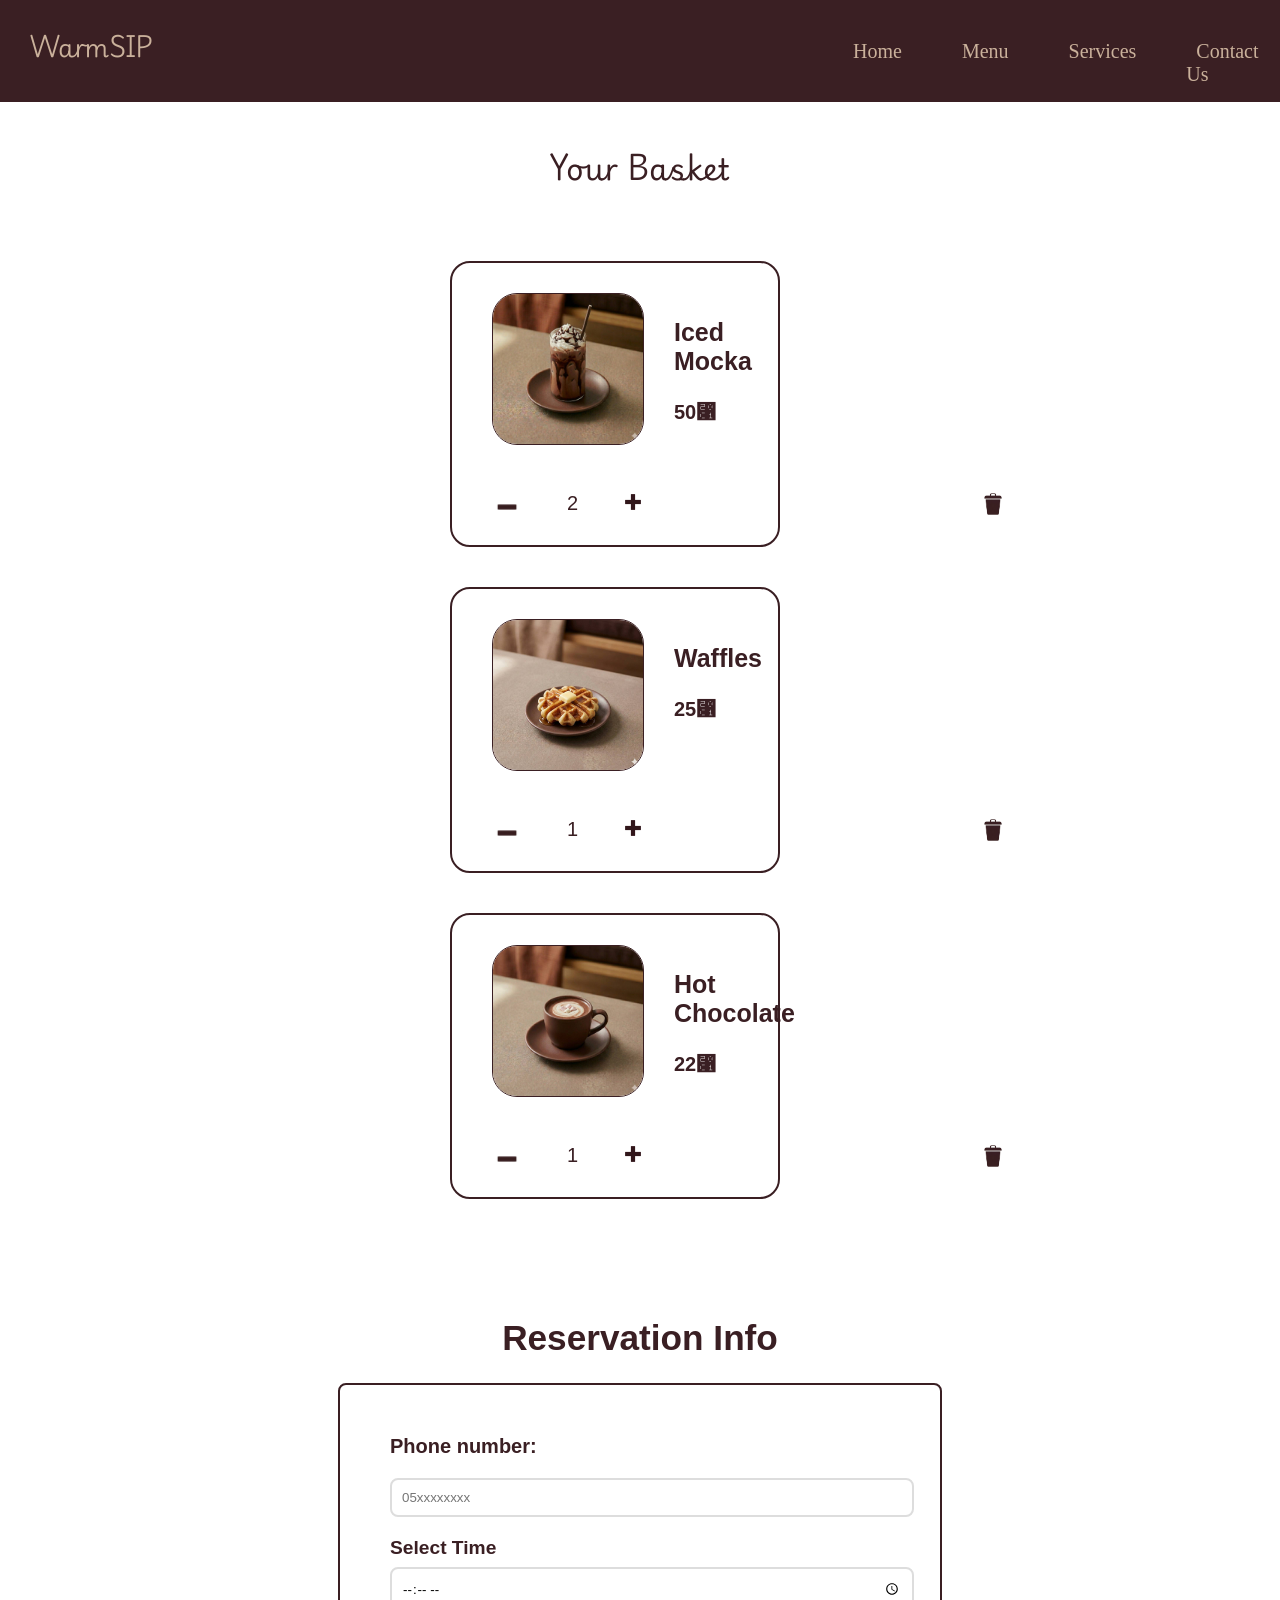
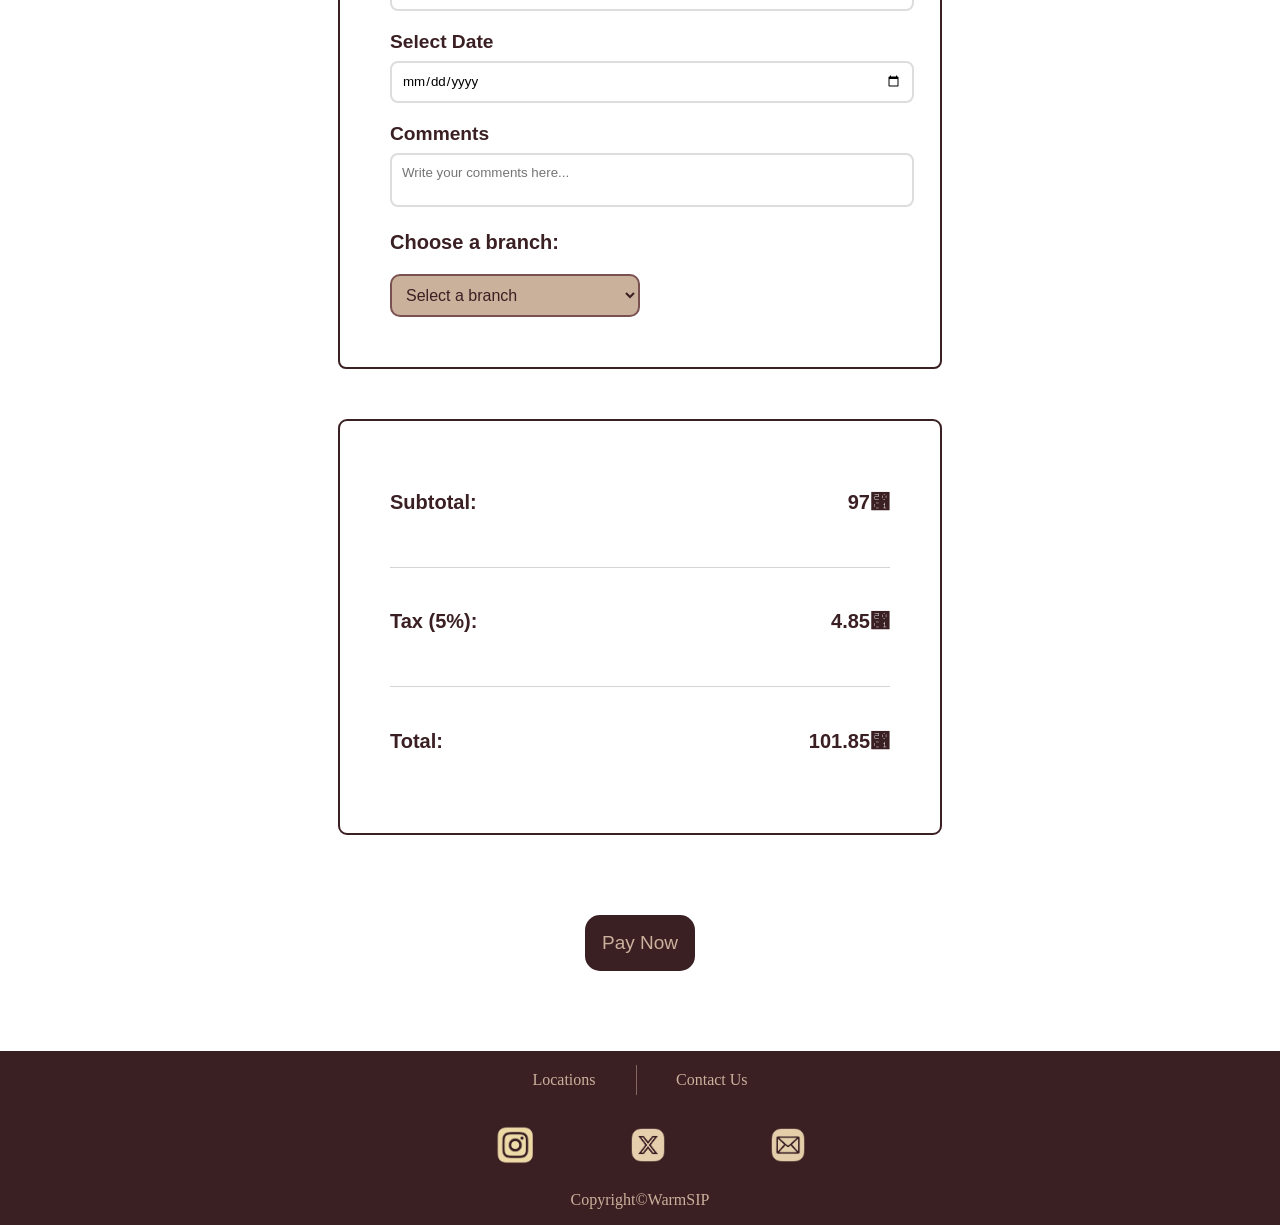
==== basket.html @ b8ad610c "add icons and make small improvments" ====
<!DOCTYPE html>
<html lang="en">

<head>
    <meta charset="UTF-8">
    <meta name="viewport" content="width=device-width, initial-scale=1.0">
    <title>Order Page</title>
    <link rel="stylesheet" href="Assets/css_files/basket.css">
    <link rel="preconnect" href="https://fonts.googleapis.com">
    <link rel="preconnect" href="https://fonts.gstatic.com" crossorigin>
    <link href="https://fonts.googleapis.com/css2?family=Birthstone&family=Playwrite+IT+Moderna&display=swap"
        rel="stylesheet">
</head>

<body>
    <!-- starting of the header codes -->
    <header>
        <nav>
            <div class="header_elements">
                <a href="index.html">
                    <h3 class="logo">WarmSIP</h3>
                </a>
                <div class="header_rightSide">
                    <ul>
                        <li><a href="index.html">Home</a></li>
                        <li><a href="menu.html">Menu</a></li>
                        <li><a href="services.html">Services</a></li>
                        <li><a href="contact_us.html">Contact Us</a></li>
                    </ul>
                    <a href="basket.html"><img src="Assets/images/emptyBasket.png" width="75" alt="basket_icon"
                            class="basket_icon"></a>
                </div>
            </div>
        </nav>
    </header>
    <!-- ending of the header codes -->

    <!-- starting of main codes -->
    <main>

        <!-- starting of the title and items part  -->
        <h1>Your Basket</h1>

        <section class="cards">
            <!--starting of first product card -->
            <article class="card_content">
                <div class="infos"> <!--product info-->
                    <div class="photo"> <!--product photo-->
                        <img src="Assets/images/Iced_Mocha.jpg" alt="Iced Mocka photo" width="150">
                    </div>
                    <div class="text_info"> <!--title and price-->
                        <h3>Iced Mocka</h3>
                        <p class="price">50</p>
                    </div>
                </div>
                <div class="quantity_control"> <!--quantity control-->
                    <div class="quantity">
                        <img class="icon" src="Assets/images/thick_minus.png"
                            alt="minus sign to reduce product quantity by one" width="30" height="30">
                        <p>2</p>
                        <img class="icon" src="Assets/images/plus.png"
                            alt="plus sign to increase product quantity by one" width="20" height="20">
                    </div>
                    <div class="garbige">
                        <img class="icon" src="Assets/images/garbige.png" alt="garbige icon for removing the item"
                            width="40">
                    </div>
                </div>
            </article>
            <!--ending of first product card -->

            <!--starting of second product card -->
            <article class="card_content">
                <div class="infos"> <!--product info-->
                    <div class="photo"> <!--product photo-->
                        <img src="Assets/images/Waffles.jpg" alt="Waffles photo" width="150">
                    </div>


                    <div class="text_info"> <!--title and price-->
                        <h3>Waffles</h3>
                        <p class="price">25</p>
                    </div>
                </div>
                <div class="quantity_control"> <!--quantity control-->
                    <div class="quantity">
                        <img class="icon" src="Assets/images/thick_minus.png"
                            alt="minus sign to reduce product quantity by one" width="30" height="30">
                        <p>1</p>
                        <img class="icon" src="Assets/images/plus.png"
                            alt="plus sign to increase product quantity by one" width="20" height="20">
                    </div>
                    <div class="garbige">
                        <img class="icon" src="Assets/images/garbige.png" alt="garbige icon for removing the item"
                            width="40">
                    </div>
                </div>
            </article>
            <!--ending of second product card -->

            <!--starting of third product card -->
            <article class="card_content">
                <div class="infos"> <!--product info-->
                    <div class="photo"> <!--product photo-->
                        <img src="Assets/images/Hot_Chocolate.jpg" alt="Hot Chocolate photo" width="150">
                    </div>
                    <div class="text_info"> <!--title and price-->
                        <h3>Hot Chocolate</h3>
                        <p class="price">22</p>
                    </div>
                </div>
                <div class="quantity_control"> <!--quantity control-->
                    <div class="quantity">
                        <img class="icon" src="Assets/images/thick_minus.png"
                            alt="minus sign to reduce product quantity by one" width="30" height="30">
                        <p>1</p>
                        <img class="icon" src="Assets/images/plus.png"
                            alt="plus sign to increase product quantity by one" width="20" height="20">
                    </div>
                    <div class="garbige">
                        <img class="icon" src="Assets/images/garbige.png" alt="garbige icon for removing the item"
                            width="40">
                    </div>
                </div>
            </article>
            <!--ending of third product card -->

        </section>

        <!-- ending of the title and items part  -->



        <!-- reservation info, date, time and comments -->
        <form class="reservation_info" id="reservation_info">
            <h2 class="reservation_title">Reservation Info</h2>
            <div class="reservation_box">

                <label for="phoneNumber" class="small_label">Phone number:</label>
                <div class="input_group">
                    <input type="tel" id="phoneNumber" name="phoneNumber" placeholder="05xxxxxxxx" inputmode="numeric"
                        maxlength="10" required> 
                </div>

                <label for="reservation_time" class="time_label">Select Time</label>
                <div class="input_group">
                    <input type="time" id="reservation_time" name="reservation_time" required>
                </div>

                <label for="reservation_date" class="date_label">Select Date</label>
                <div class="input_group">
                    <input type="date" id="reservation_date" name="reservation_date" required min="2026-03-30">
                </div>

                <label for="reservation_comments" class="comments_label">Comments</label>
                <div class="input_group">
                    <textarea id="reservation_comments" name="reservation_comments"
                        placeholder="Write your comments here..."></textarea>
                </div>
                <div class="branch_box">
                    <label for="branch">Choose a branch:</label>

                    <select id="branch" name="branch" required>
                        <option disabled selected value="">Select a branch</option>
                        <option value="dhahran">Prince Mutaib Road, Hajer District, Dhahran 34254, Saudi Arabia.
                        </option>
                        <option value="al_khobar">King Saud bin Abdulaziz Road, Al-Safa District, Al Khobar 34222,
                            Saudi
                            Arabia.</option>
                        <option value="dammam">Abu Bakr Al-Siddiq Street, Al-Manar District, Dammam 32274, Saudi
                            Arabia.
                        </option>
                    </select>
                </div>
            </div>
        </form>
        <!-- reservation info, date, time and comments -->



        <!-- starting of payment infos and total price  -->
        <section id="price_box">
            <div class="items">
                <p class="total">Subtotal:</p>
                <p class="price">97</p>
            </div>
            <hr>
            <div class="items">
                <p class="total">Tax (5%):</p>
                <p class="price"> 4.85</p>
            </div>
            <hr>
            <div class="items">
                <p class="total">Total:</p>
                <p class="price">101.85</p>
            </div>
        </section>

        <!-- ending of payment infos and total price  -->



        <!-- starting pay button  -->
        <button type="submit" form="reservation_info">Pay Now</button>
        <!-- ending pay button  -->

    </main>
    <!-- ending of main codes -->

    <!--starting of footer codes-->
    <footer>
        <div class="row_one">
            <a href="index.html#locations_part">Locations</a>
            <hr>
            <a href="" target="_blank">Contact Us</a>
        </div>
        <div class="row_tow">
            <ul>
                <li><a href="https://www.instagram.com/8ozcafe/?hl=ar" target="_blank"><img
                            src="Assets/images/instagramIcon.png" alt="Instagram Icon" width="55"></a></li>
                <li><a href="https://x.com/8ozcafe" target="_blank"><img src="Assets/images/xIcon.png"
                            alt="X Platform Icon" width="50"></a>
                </li>
                <li><a href="mailto:8Oz.coffee@gmail.com" target="_blank" class="instagramIcon"><img
                            src="Assets/images/emailIcon.png" alt="Email Icon" width="50" class="inst"></a></li>
            </ul>
        </div>
        <p>Copyright&copy;WarmSIP</p>
    </footer>
    <!--ending of footer codes-->

</body>

</html>
---- Assets/css_files/basket.css ----
/* basics */

body {
    min-height: 100vh;
    display: flex;
    flex-direction: column;
    padding: 0px;
    margin: 0px;
}

main {
    flex: 1;
}

a {
    text-decoration: none;
}


.logo {
    font-family: "Playwrite IT Moderna", cursive;
    font-optical-sizing: auto;
    color: #cab19b;
    font-weight: 350;
    font-style: bold;
    font-size: 25px;
    padding: 0px;
    margin: 15px 0px 0px 0px;
}

ul {
    list-style: none;
}

hr {
    border: none;
    background-color: #3a1f23;
    width: 500px;
    height: 0.5px;
    opacity: 0.2;
}

button {
    border: none;
    background-color: #3a1f23;
    color: #cab19b;
    padding: 17px;
    border-radius: 15px;
    font-size: 19px;
    display: block;
    margin: auto;
    margin-bottom: 80px;
    margin-top: 80px;
}

/* button on hover (about us part) */
button:hover {
    background-color: #7a5051;
    transform: scale(1.1);
    transition: 0.2s;
    color: #cab19b;
}


/* header codes */
header {
    background-color: #3a1f23;
    padding: 0px;
    margin: 0px;
    position: sticky;
    top: 0px;
    z-index: 1000;
}


.header_elements,
.header_rightSide {
    display: flex;
}

.header_elements ul {
    display: flex;
    list-style: none;
    gap: 40px;
    margin-top: 30px;

}

.header_elements li a {
    color: #cab19b;
    font-size: 20px;
    padding: 10px;
}

.header_elements {
    margin-left: 30px;
    gap: 650px;
    margin-top: 10px;
}

.header_rightSide {
    gap: 70px;
}

/* on hover on header elements */

.header_elements li a:hover {
    border-radius: 40px;
    box-shadow: 0 0 10px #cab19b;
}

.basket_icon:hover,
.logo:hover {
    box-shadow: 0 0 10px #cab19b;
    border-radius: 20px;
}




/* footer */
footer {
    background-color: #3a1f23;
}

footer hr {
    border: none;
    height: 30px;
    width: 0.5px;
    margin: auto;
    opacity: 0.5;
    background-color: #cab19b;
    padding: 0px;
    margin: 0px;

}

.row_one {
    width: auto;
    padding-top: 10px;
    display: flex;
    justify-content: center;
    align-items: center;
    gap: 30px;
}

.row_one a {
    color: #cab19b;
    padding: 10px;
}

.row_tow ul {
    width: auto;
    padding-top: 4px;
    display: flex;
    justify-content: center;
    align-items: center;
    gap: 80px;
    list-style: none;
    padding-right: 10px;
}

footer p {
    color: #cab19b;
    display: flex;
    justify-content: center;
    align-items: center;
}

.instagramIcon {
    padding: 10px;
}

/* on hover on footer */
.row_tow img:hover,
.row_one a:hover {
    border-radius: 40px;
    box-shadow: 0 0 10px #cab19b;
}


/* <!-- starting of the title and items part (Jana) --> */
h1 {
    text-align: center;
    color: #3a1f23;
    font-family: "Playwrite IT Moderna", cursive;
    margin-bottom: 70px;
    margin-top: 40px;
      font-size: 30px;
}

/* .cards hr {
    margin: 0px 80px;
    opacity: 0.2;
    width: 1200px;
    height: 1px;
    border: none;
    background-color: #3a1f23;

} */

.card_content {
    display: flex;
    margin-left: 150px;
    flex-direction: column;
    margin-top: 25px;
    border: 2px solid #3a1f23;
    border-radius: 20px;
    padding: 30px 0px 10px 40px;
    margin-right: 500px;
    margin-left: 450px;
    margin-bottom: 40px;
}

.quantity {
    display: flex;
    gap: 45px;
    margin-top: 23px;
}

.quantity_control {
    display: flex;
}

.infos {
    display: flex;
}

.text_info {
    margin-left: 30px;
}

.text_info h3 {
    color: #3a1f23;
    font-family: 'Trebuchet MS', 'Lucida Sans Unicode', 'Lucida Grande', 'Lucida Sans', Arial, sans-serif;
    font-size: 25px;

}

.card_content p {
    color: #3a1f23;
    font-family: 'Trebuchet MS', 'Lucida Sans Unicode', 'Lucida Grande', 'Lucida Sans', Arial, sans-serif;
    font-size: 20px;
}

.price::after {
    content: "⃁";
}

.garbige {
    margin-left: 330px;
    margin-top: 15px;
}

.photo img {
    border-radius: 25px;
    border: 1.8px solid #3a1f23;
}

.quantity_control img {
    margin-top: 20px;
}

.icon:hover {
    transform: scale(1.3);
    transition: 0.08s;
}

.card_content:hover {
    box-shadow: 10px 10px 20px #7a5051;
}

/* <!-- ending of the title and items part (Jana) --> */



/* <!-- starting of the drop list (Zahrah) --> */
.basket_section {
    padding: 40px;
    text-align: center;
    transform: scale(1.3);
}


.branch_box {
    margin-top: 20px;
}

label {
    font-weight: bold;
    font-size: 20px;
    color: #3a1f23;
    display: block;
    margin-bottom: 20px;
    font-family: 'Trebuchet MS', 'Lucida Sans Unicode', 'Lucida Grande', 'Lucida Sans', Arial, sans-serif;

}

select {
    width: 250px;
    padding: 10px;
    font-size: 16px;
    border: 2px solid #7a5051;
    border-radius: 10px;
    background-color: #cab19b;
    color: #3a1f23;

}

/* <!-- ending of the drop list (Zahrah) --> */



/* <!-- reservation info, date, time and comments (Roba) --> */
.reservation_info {
    padding: 50px 20px;
}

.reservation_box {
    max-width: 500px;
    margin: auto;
    background: white;
    padding: 50px;
    border-radius: 8px;
    border: 2px solid #3a1f23;
}

.reservation_title {
    text-align: center;
    color: #3a1f23;
    font-size: 2.2rem;
    margin-bottom: 25px;
    font-family: 'Trebuchet MS', 'Lucida Sans Unicode', 'Lucida Grande', 'Lucida Sans', Arial, sans-serif;

}

.time_label,
.date_label,
.comments_label {
    margin-bottom: 8px;
    color: #3a1f23;
    font-size: 1.2rem;
    font-family: 'Trebuchet MS', 'Lucida Sans Unicode', 'Lucida Grande', 'Lucida Sans', Arial, sans-serif;

}

.input_group {
    margin-bottom: 20px;
}

.input_group input,
.input_group textarea {
    width: 100%;
    padding: 10px;
    border: 2px solid #ddd;
    border-radius: 8px;
    font-family: 'Poppins', sans-serif;
}

.input_group input:focus,
.input_group textarea:focus {
    border-color: #3a1f23;
}

.input_group textarea {
    resize: none;
}

/* <!-- reservation info, date, time and comments (Roba) --> */



/* <!-- starting of payment infos and total price (Maria) --> */

#price_box {
    max-width: 500px;
    margin: auto;
    margin-bottom: 20px;
    display: flex;
    flex-direction: column;
    gap: 15px;
    background: white;
    padding: 50px;
    border-radius: 9px;
    border: 2px solid #3a1f23;
    font-family: 'Trebuchet MS', 'Lucida Sans Unicode', 'Lucida Grande', 'Lucida Sans', Arial, sans-serif;


}

.items {
    display: flex;
    justify-content: space-between;
    font-size: 20px;
    margin-bottom: 10px;
}

.total {
    font-weight: bold;
    color: #3a1f23;

}

.price {
    font-weight: bold;
    color: #3a1f23;
}

/* <!-- ending of payment infos and total price (Maria) --> */



/* <!-- starting pay button (Zahrah) --> */


/* <!-- ending pay button (Zahrah) --> */
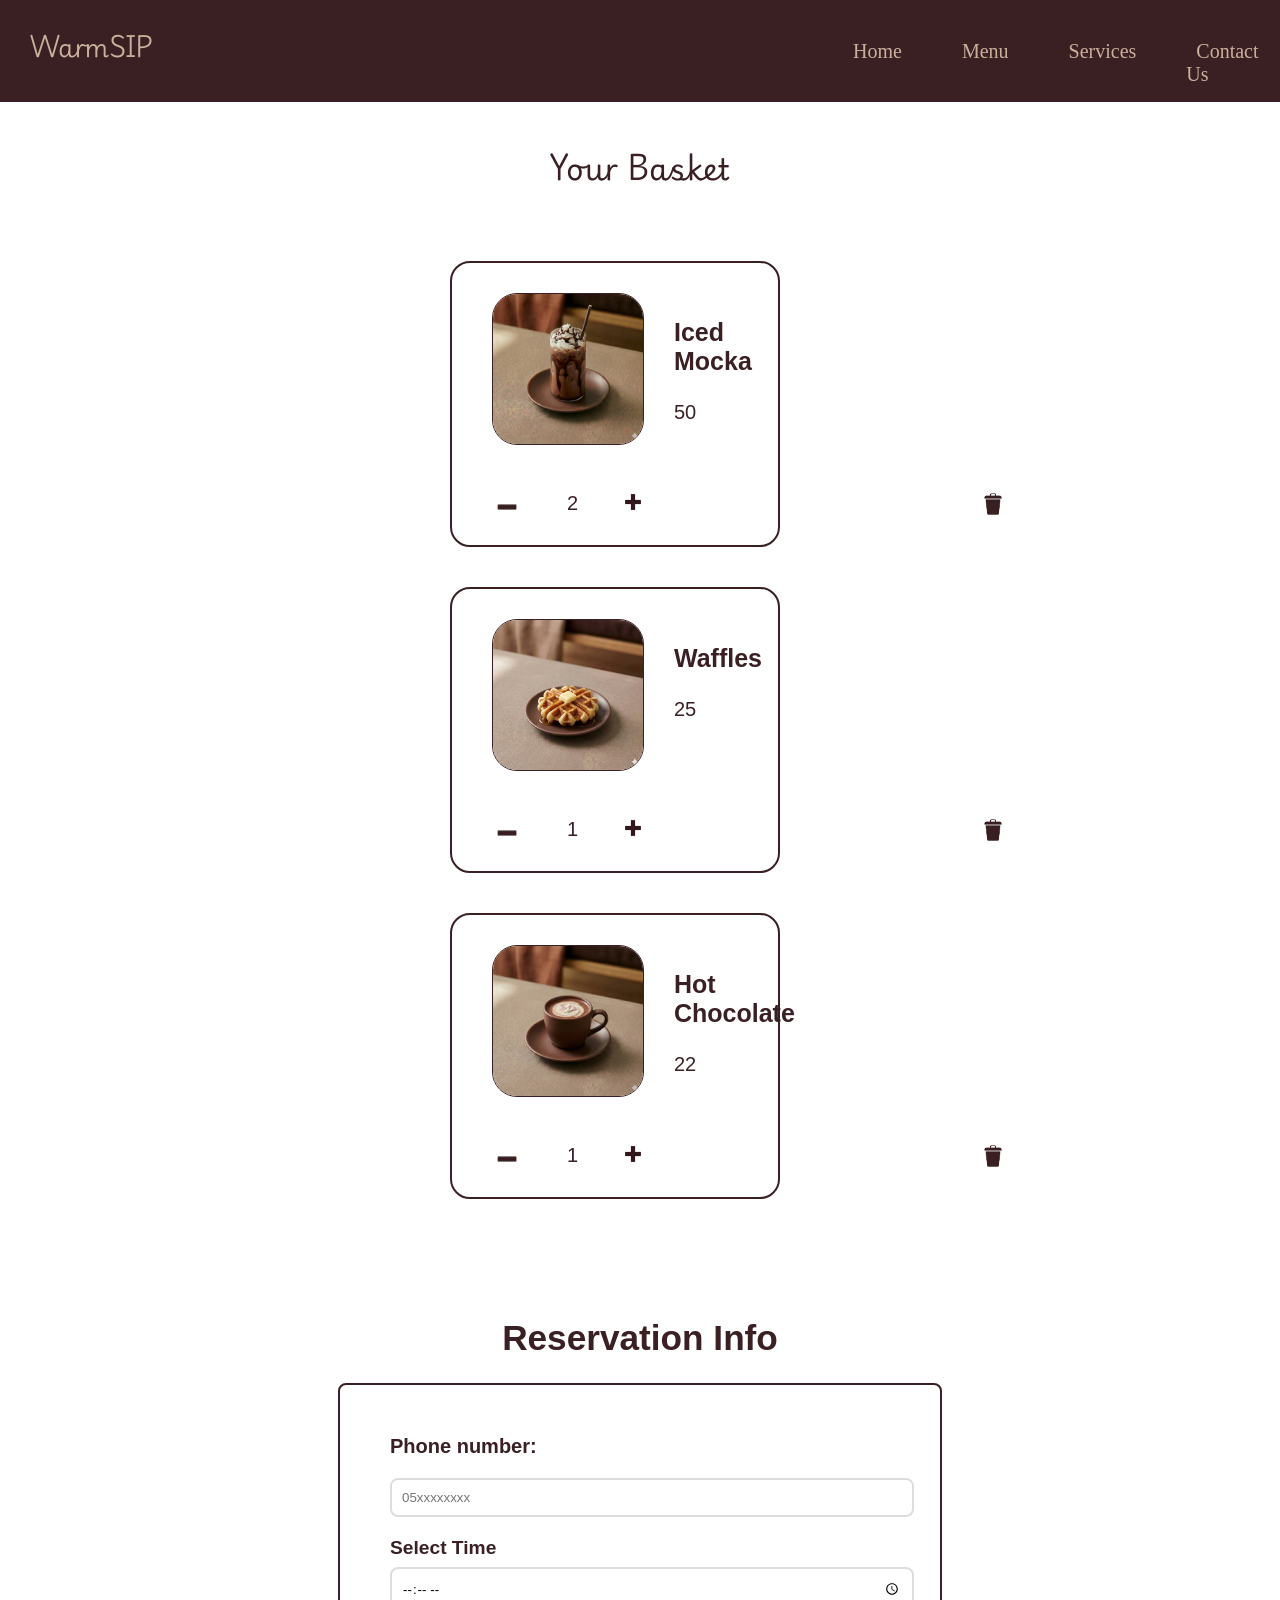
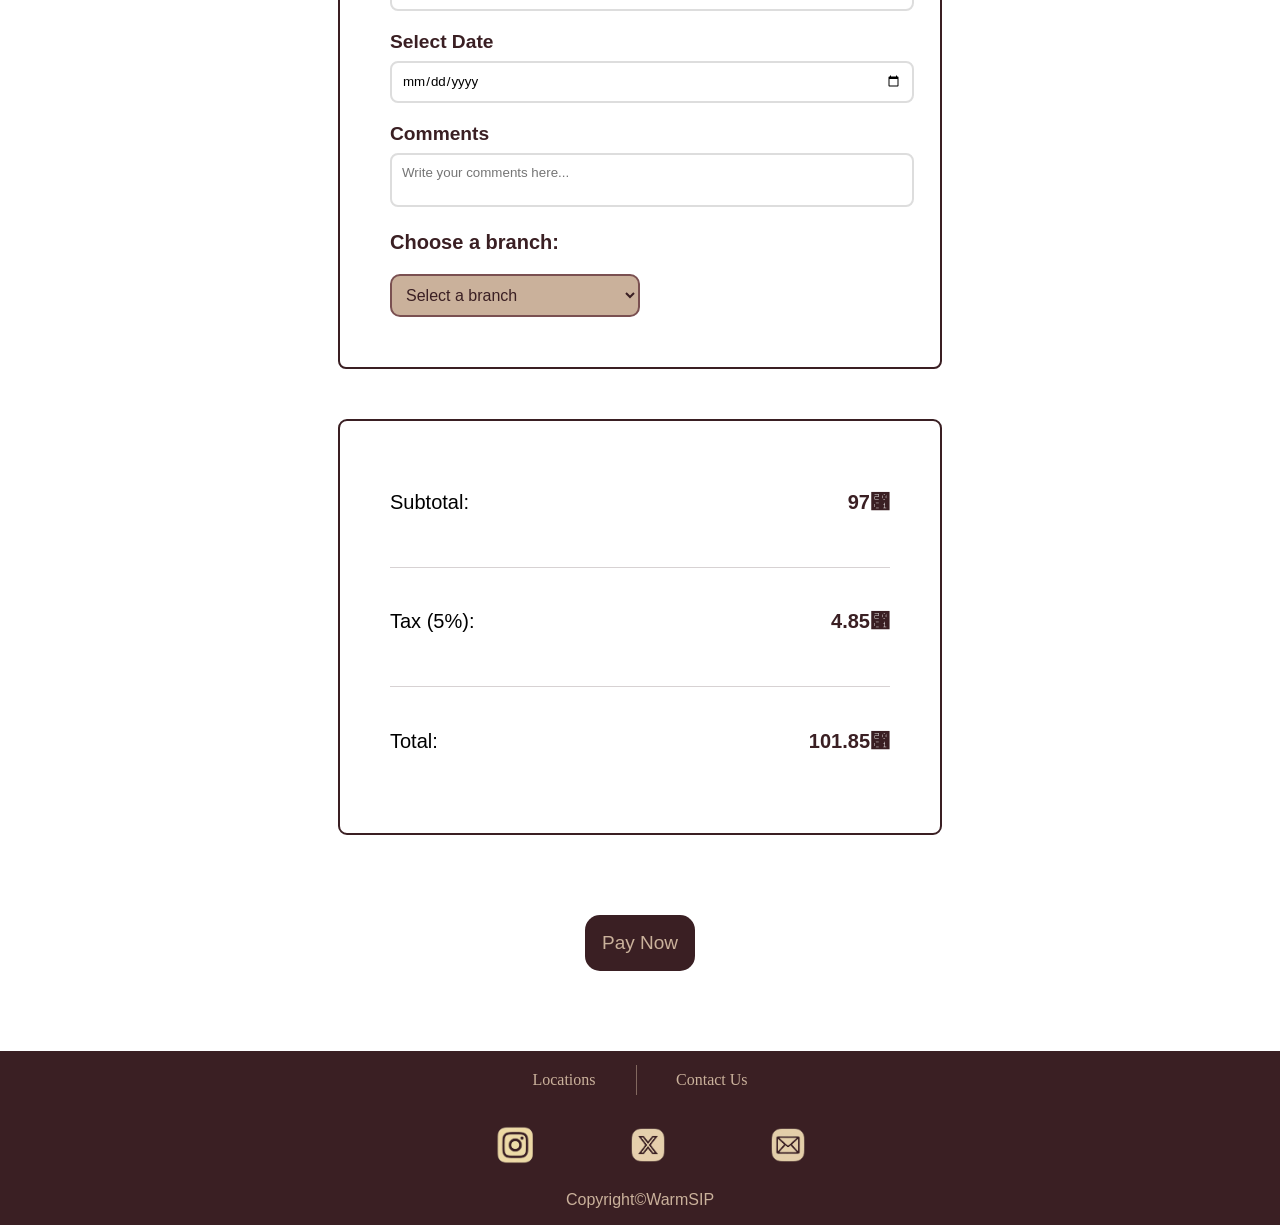
==== commit 19a333c7: "small changes in classes names" ====
--- a/basket.html
+++ b/basket.html
@@ -179,20 +179,20 @@
 
 
         <!-- starting of payment infos and total price  -->
-        <section id="price_box">
+        <section id="the_price">
             <div class="items">
-                <p class="total">Subtotal:</p>
-                <p class="price">97</p>
+                <p class="discribe">Subtotal:</p>
+                <p class="value">97</p>
             </div>
             <hr>
             <div class="items">
-                <p class="total">Tax (5%):</p>
-                <p class="price"> 4.85</p>
+                <p class="discribe">Tax (5%):</p>
+                <p class="value"> 4.85</p>
             </div>
             <hr>
             <div class="items">
-                <p class="total">Total:</p>
-                <p class="price">101.85</p>
+                <p class="discribe">Total:</p>
+                <p class="value">101.85</p>
             </div>
         </section>
 
--- a/Assets/css_files/basket.css
+++ b/Assets/css_files/basket.css
@@ -16,6 +16,10 @@
     text-decoration: none;
 }
 
+p {
+    font-family: 'Trebuchet MS', 'Lucida Sans Unicode', 'Lucida Grande', 'Lucida Sans', Arial, sans-serif;
+
+}
 
 .logo {
     font-family: "Playwrite IT Moderna", cursive;
@@ -179,25 +183,16 @@
 }
 
 
-/* <!-- starting of the title and items part (Jana) --> */
+/* <!-- starting of the title and items part  --> */
 h1 {
     text-align: center;
     color: #3a1f23;
     font-family: "Playwrite IT Moderna", cursive;
     margin-bottom: 70px;
     margin-top: 40px;
-      font-size: 30px;
-}
-
-/* .cards hr {
-    margin: 0px 80px;
-    opacity: 0.2;
-    width: 1200px;
-    height: 1px;
-    border: none;
-    background-color: #3a1f23;
-
-} */
+    font-size: 30px;
+}
+
 
 .card_content {
     display: flex;
@@ -239,11 +234,10 @@
 
 .card_content p {
     color: #3a1f23;
-    font-family: 'Trebuchet MS', 'Lucida Sans Unicode', 'Lucida Grande', 'Lucida Sans', Arial, sans-serif;
     font-size: 20px;
 }
 
-.price::after {
+.value::after {
     content: "⃁";
 }
 
@@ -270,11 +264,11 @@
     box-shadow: 10px 10px 20px #7a5051;
 }
 
-/* <!-- ending of the title and items part (Jana) --> */
-
-
-
-/* <!-- starting of the drop list (Zahrah) --> */
+/* <!-- ending of the title and items part --> */
+
+
+
+/* <!-- starting of the drop list  --> */
 .basket_section {
     padding: 40px;
     text-align: center;
@@ -307,11 +301,11 @@
 
 }
 
-/* <!-- ending of the drop list (Zahrah) --> */
-
-
-
-/* <!-- reservation info, date, time and comments (Roba) --> */
+/* <!-- ending of the drop list  --> */
+
+
+
+/* <!-- reservation info, date, time and comments  --> */
 .reservation_info {
     padding: 50px 20px;
 }
@@ -366,13 +360,13 @@
     resize: none;
 }
 
-/* <!-- reservation info, date, time and comments (Roba) --> */
-
-
-
-/* <!-- starting of payment infos and total price (Maria) --> */
-
-#price_box {
+/* <!-- reservation info, date, time and comments  --> */
+
+
+
+/* <!-- starting of payment infos and total price  --> */
+
+#the_price {
     max-width: 500px;
     margin: auto;
     margin-bottom: 20px;
@@ -383,9 +377,6 @@
     padding: 50px;
     border-radius: 9px;
     border: 2px solid #3a1f23;
-    font-family: 'Trebuchet MS', 'Lucida Sans Unicode', 'Lucida Grande', 'Lucida Sans', Arial, sans-serif;
-
-
 }
 
 .items {
@@ -401,12 +392,13 @@
 
 }
 
-.price {
+.value {
     font-weight: bold;
     color: #3a1f23;
 }
 
-/* <!-- ending of payment infos and total price (Maria) --> */
+
+/* <!-- ending of payment infos and total price  --> */
 
 
 
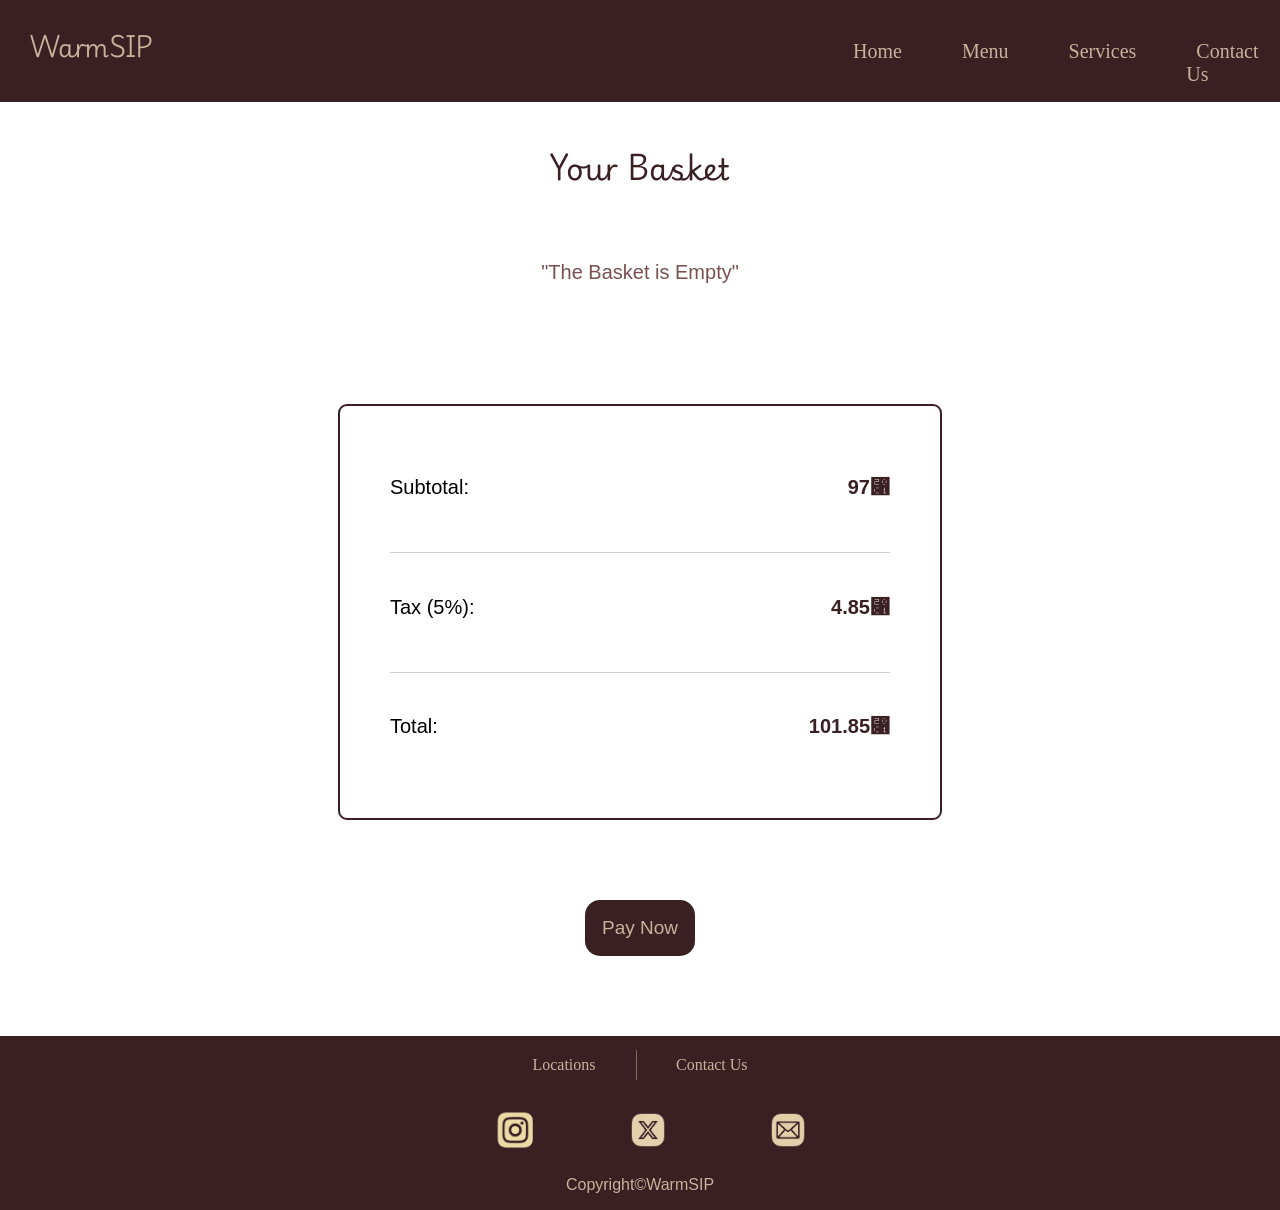
==== commit b364beb3: "Add functionalities: add item to basket, remove form basket, and quantity control" ====
--- a/basket.html
+++ b/basket.html
@@ -28,7 +28,7 @@
                         <li><a href="contact_us.html">Contact Us</a></li>
                     </ul>
                     <a href="basket.html"><img src="Assets/images/emptyBasket.png" width="75" alt="basket_icon"
-                            class="basket_icon"></a>
+                            class="basket_icon" id="basket_icon"></a>
                 </div>
             </div>
         </nav>
@@ -41,91 +41,7 @@
         <!-- starting of the title and items part  -->
         <h1>Your Basket</h1>
 
-        <section class="cards">
-            <!--starting of first product card -->
-            <article class="card_content">
-                <div class="infos"> <!--product info-->
-                    <div class="photo"> <!--product photo-->
-                        <img src="Assets/images/Iced_Mocha.jpg" alt="Iced Mocka photo" width="150">
-                    </div>
-                    <div class="text_info"> <!--title and price-->
-                        <h3>Iced Mocka</h3>
-                        <p class="price">50</p>
-                    </div>
-                </div>
-                <div class="quantity_control"> <!--quantity control-->
-                    <div class="quantity">
-                        <img class="icon" src="Assets/images/thick_minus.png"
-                            alt="minus sign to reduce product quantity by one" width="30" height="30">
-                        <p>2</p>
-                        <img class="icon" src="Assets/images/plus.png"
-                            alt="plus sign to increase product quantity by one" width="20" height="20">
-                    </div>
-                    <div class="garbige">
-                        <img class="icon" src="Assets/images/garbige.png" alt="garbige icon for removing the item"
-                            width="40">
-                    </div>
-                </div>
-            </article>
-            <!--ending of first product card -->
-
-            <!--starting of second product card -->
-            <article class="card_content">
-                <div class="infos"> <!--product info-->
-                    <div class="photo"> <!--product photo-->
-                        <img src="Assets/images/Waffles.jpg" alt="Waffles photo" width="150">
-                    </div>
-
-
-                    <div class="text_info"> <!--title and price-->
-                        <h3>Waffles</h3>
-                        <p class="price">25</p>
-                    </div>
-                </div>
-                <div class="quantity_control"> <!--quantity control-->
-                    <div class="quantity">
-                        <img class="icon" src="Assets/images/thick_minus.png"
-                            alt="minus sign to reduce product quantity by one" width="30" height="30">
-                        <p>1</p>
-                        <img class="icon" src="Assets/images/plus.png"
-                            alt="plus sign to increase product quantity by one" width="20" height="20">
-                    </div>
-                    <div class="garbige">
-                        <img class="icon" src="Assets/images/garbige.png" alt="garbige icon for removing the item"
-                            width="40">
-                    </div>
-                </div>
-            </article>
-            <!--ending of second product card -->
-
-            <!--starting of third product card -->
-            <article class="card_content">
-                <div class="infos"> <!--product info-->
-                    <div class="photo"> <!--product photo-->
-                        <img src="Assets/images/Hot_Chocolate.jpg" alt="Hot Chocolate photo" width="150">
-                    </div>
-                    <div class="text_info"> <!--title and price-->
-                        <h3>Hot Chocolate</h3>
-                        <p class="price">22</p>
-                    </div>
-                </div>
-                <div class="quantity_control"> <!--quantity control-->
-                    <div class="quantity">
-                        <img class="icon" src="Assets/images/thick_minus.png"
-                            alt="minus sign to reduce product quantity by one" width="30" height="30">
-                        <p>1</p>
-                        <img class="icon" src="Assets/images/plus.png"
-                            alt="plus sign to increase product quantity by one" width="20" height="20">
-                    </div>
-                    <div class="garbige">
-                        <img class="icon" src="Assets/images/garbige.png" alt="garbige icon for removing the item"
-                            width="40">
-                    </div>
-                </div>
-            </article>
-            <!--ending of third product card -->
-
-        </section>
+        <section class="cards" id="cards"></section>
 
         <!-- ending of the title and items part  -->
 
@@ -133,46 +49,7 @@
 
         <!-- reservation info, date, time and comments -->
         <form class="reservation_info" id="reservation_info">
-            <h2 class="reservation_title">Reservation Info</h2>
-            <div class="reservation_box">
-
-                <label for="phoneNumber" class="small_label">Phone number:</label>
-                <div class="input_group">
-                    <input type="tel" id="phoneNumber" name="phoneNumber" placeholder="05xxxxxxxx" inputmode="numeric"
-                        maxlength="10" required> 
-                </div>
-
-                <label for="reservation_time" class="time_label">Select Time</label>
-                <div class="input_group">
-                    <input type="time" id="reservation_time" name="reservation_time" required>
-                </div>
-
-                <label for="reservation_date" class="date_label">Select Date</label>
-                <div class="input_group">
-                    <input type="date" id="reservation_date" name="reservation_date" required min="2026-03-30">
-                </div>
-
-                <label for="reservation_comments" class="comments_label">Comments</label>
-                <div class="input_group">
-                    <textarea id="reservation_comments" name="reservation_comments"
-                        placeholder="Write your comments here..."></textarea>
-                </div>
-                <div class="branch_box">
-                    <label for="branch">Choose a branch:</label>
-
-                    <select id="branch" name="branch" required>
-                        <option disabled selected value="">Select a branch</option>
-                        <option value="dhahran">Prince Mutaib Road, Hajer District, Dhahran 34254, Saudi Arabia.
-                        </option>
-                        <option value="al_khobar">King Saud bin Abdulaziz Road, Al-Safa District, Al Khobar 34222,
-                            Saudi
-                            Arabia.</option>
-                        <option value="dammam">Abu Bakr Al-Siddiq Street, Al-Manar District, Dammam 32274, Saudi
-                            Arabia.
-                        </option>
-                    </select>
-                </div>
-            </div>
+            
         </form>
         <!-- reservation info, date, time and comments -->
 
@@ -228,7 +105,7 @@
         <p>Copyright&copy;WarmSIP</p>
     </footer>
     <!--ending of footer codes-->
-
+<script src="Assets/javascript/all.js"></script>
 </body>
 
 </html>
--- a/Assets/css_files/basket.css
+++ b/Assets/css_files/basket.css
@@ -205,20 +205,35 @@
     margin-right: 500px;
     margin-left: 450px;
     margin-bottom: 40px;
+
+}
+.quantity_control button {
+    background: none;
+    border-radius: 0px;
+    padding: 0px;
+    margin: 0px;
+
 }
 
 .quantity {
     display: flex;
-    gap: 45px;
+    gap: 20px;
     margin-top: 23px;
 }
 
+
 .quantity_control {
     display: flex;
+    margin-left: 40px;
+    align-items: center;
+    justify-content: center;
+    gap:1px;
 }
 
 .infos {
     display: flex;
+    margin-left: -50px;
+    margin-top: 15px;
 }
 
 .text_info {
@@ -405,4 +420,10 @@
 /* <!-- starting pay button (Zahrah) --> */
 
 
-/* <!-- ending pay button (Zahrah) --> */+/* <!-- ending pay button (Zahrah) --> */
+.empty {
+    color: #7a5051;
+    text-align: center;
+    font-size: 20px;
+
+}
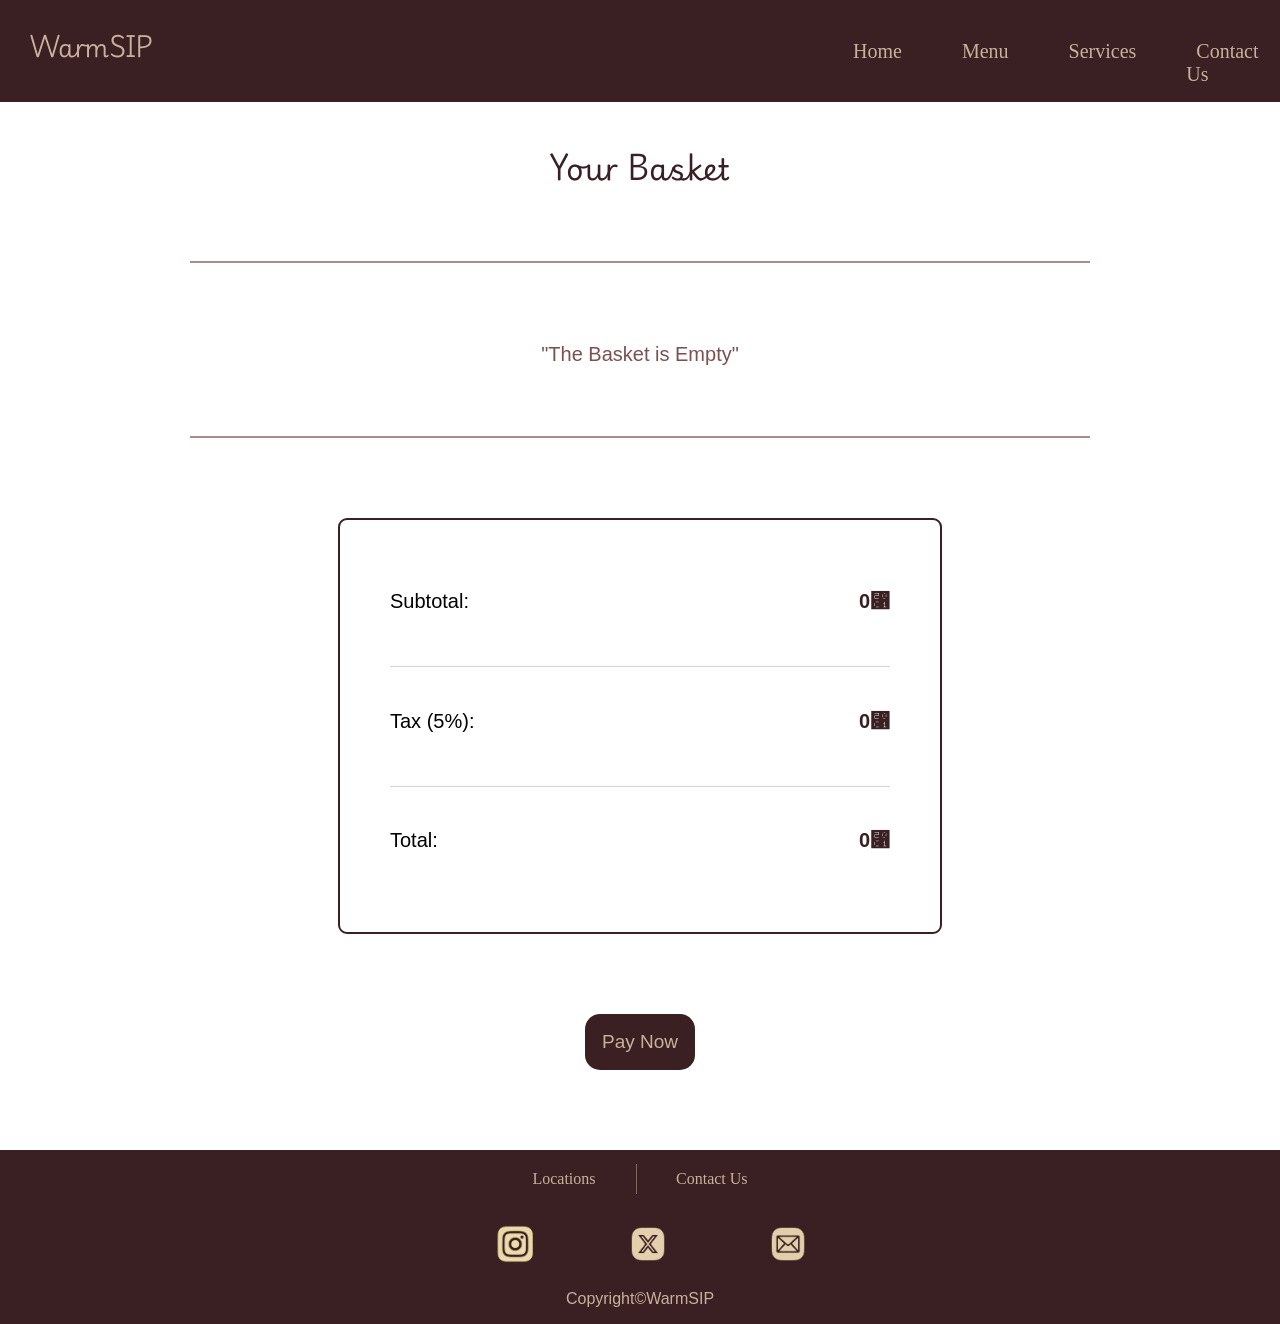
==== commit b8c42ca8: "update the total price box based on basked items" ====
--- a/basket.html
+++ b/basket.html
@@ -40,11 +40,11 @@
 
         <!-- starting of the title and items part  -->
         <h1>Your Basket</h1>
-
-        <section class="cards" id="cards"></section>
+        <hr class="breaker">
+        <section class="cards" style="margin-bottom: 70px;" id="cards"></section>
 
         <!-- ending of the title and items part  -->
-
+        <hr class="breaker">
 
 
         <!-- reservation info, date, time and comments -->
@@ -59,17 +59,17 @@
         <section id="the_price">
             <div class="items">
                 <p class="discribe">Subtotal:</p>
-                <p class="value">97</p>
+                <p class="value" id="subtotal">0</p>
             </div>
             <hr>
             <div class="items">
                 <p class="discribe">Tax (5%):</p>
-                <p class="value"> 4.85</p>
+                <p class="value" id="tax">0</p>
             </div>
             <hr>
             <div class="items">
                 <p class="discribe">Total:</p>
-                <p class="value">101.85</p>
+                <p class="value" id="total">0</p>
             </div>
         </section>
 
--- a/Assets/css_files/basket.css
+++ b/Assets/css_files/basket.css
@@ -119,7 +119,15 @@
     border-radius: 20px;
 }
 
-
+.breaker {
+    background-color: #7a5051;
+    border: none;
+    opacity: 0.65;
+    height: 2px;
+    margin-top: 15px;
+    margin-bottom: 80px;
+    width: 900px;
+}
 
 
 /* footer */
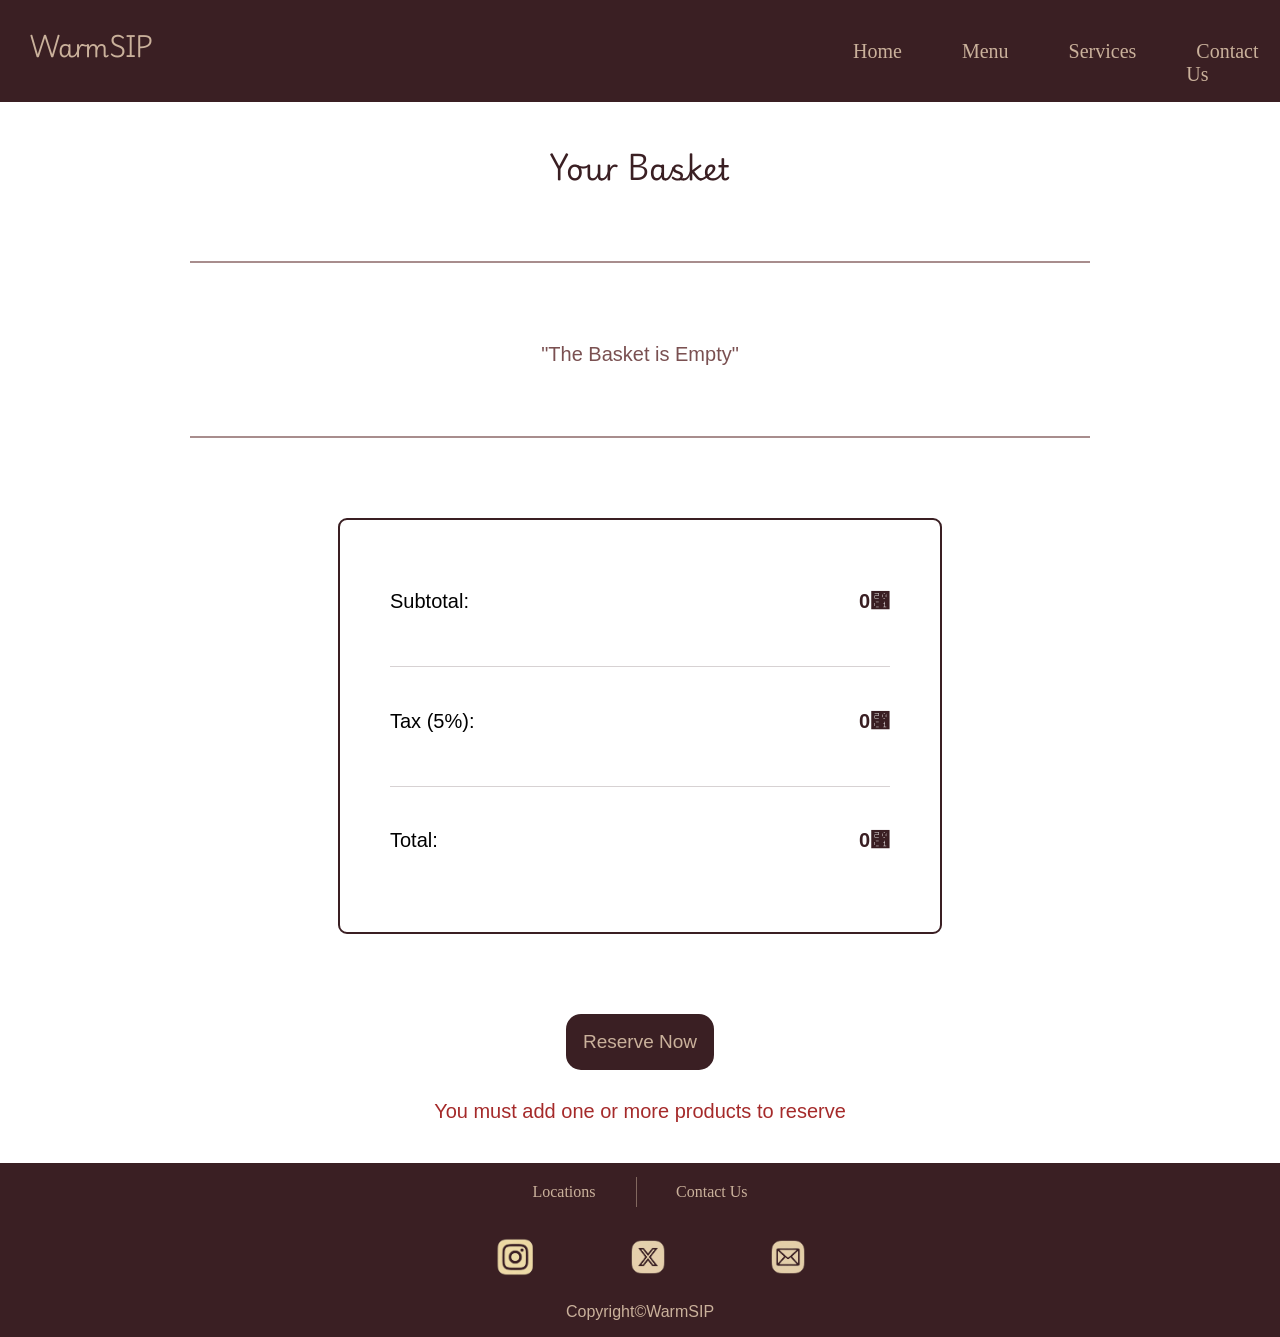
==== commit 2d8fc42b: "announcment when the user try to reserve with an empty basket" ====
--- a/basket.html
+++ b/basket.html
@@ -46,7 +46,6 @@
         <!-- ending of the title and items part  -->
         <hr class="breaker">
 
-
         <!-- reservation info, date, time and comments -->
         <form class="reservation_info" id="reservation_info">
             
@@ -78,8 +77,9 @@
 
 
         <!-- starting pay button  -->
-        <button type="submit" form="reservation_info">Pay Now</button>
+        <button type="submit" form="reservation_info" onclick='check_phone(); check_content(); saveOrderForm(); check_basket()'>Reserve Now</button>
         <!-- ending pay button  -->
+         <span id="announ" style="color:brown; justify-content: center; display: flex; font-size: 20px; margin-bottom: 40px;margin-top: -50px; font-family: Arial, Helvetica, sans-serif;"></span>
 
     </main>
     <!-- ending of main codes -->
--- a/Assets/css_files/basket.css
+++ b/Assets/css_files/basket.css
@@ -383,6 +383,14 @@
     resize: none;
 }
 
+#phoneNumberMassage,
+#contentMassage {
+    color: red;
+    font-size: 15px;
+    display: block;
+    margin-top: 2px;
+    margin-left: 8px;
+}
 /* <!-- reservation info, date, time and comments  --> */
 
 
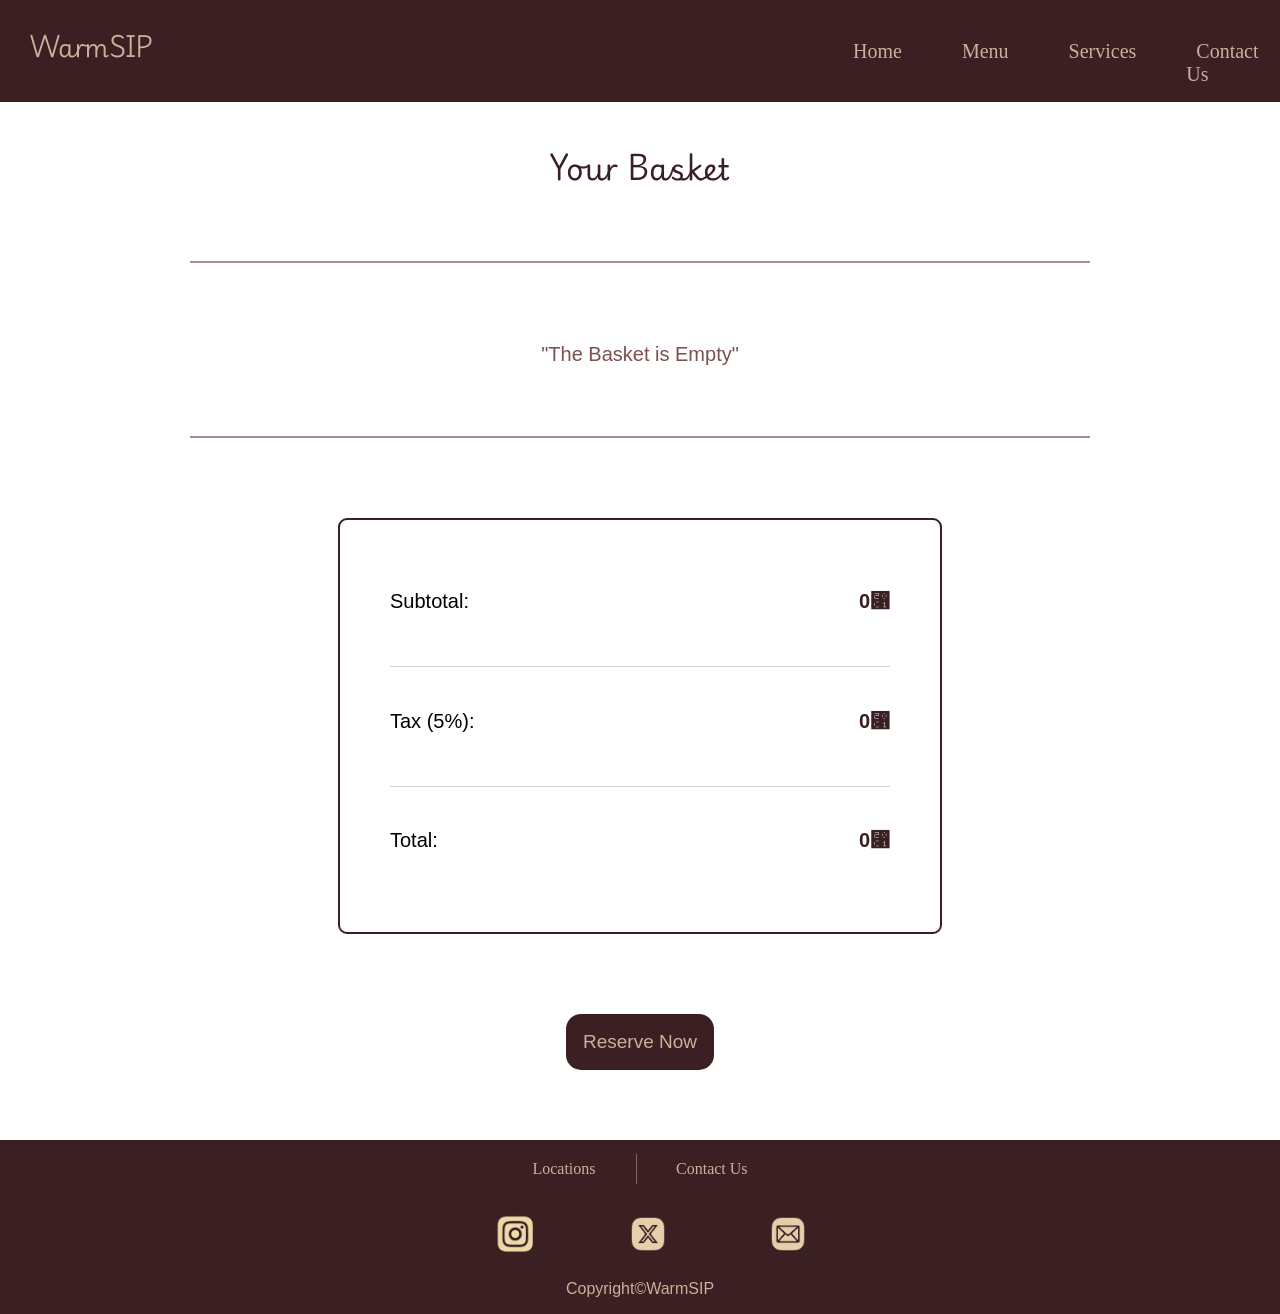
==== commit 38900931: "fix some errors" ====
--- a/basket.html
+++ b/basket.html
@@ -77,7 +77,7 @@
 
 
         <!-- starting pay button  -->
-        <button type="submit" form="reservation_info" onclick='check_phone(); check_content(); saveOrderForm(); check_basket()'>Reserve Now</button>
+        <button type="button" onclick='handleBasket()'>Reserve Now</button>
         <!-- ending pay button  -->
          <span id="announ" style="color:brown; justify-content: center; display: flex; font-size: 20px; margin-bottom: 40px;margin-top: -50px; font-family: Arial, Helvetica, sans-serif;"></span>
 
